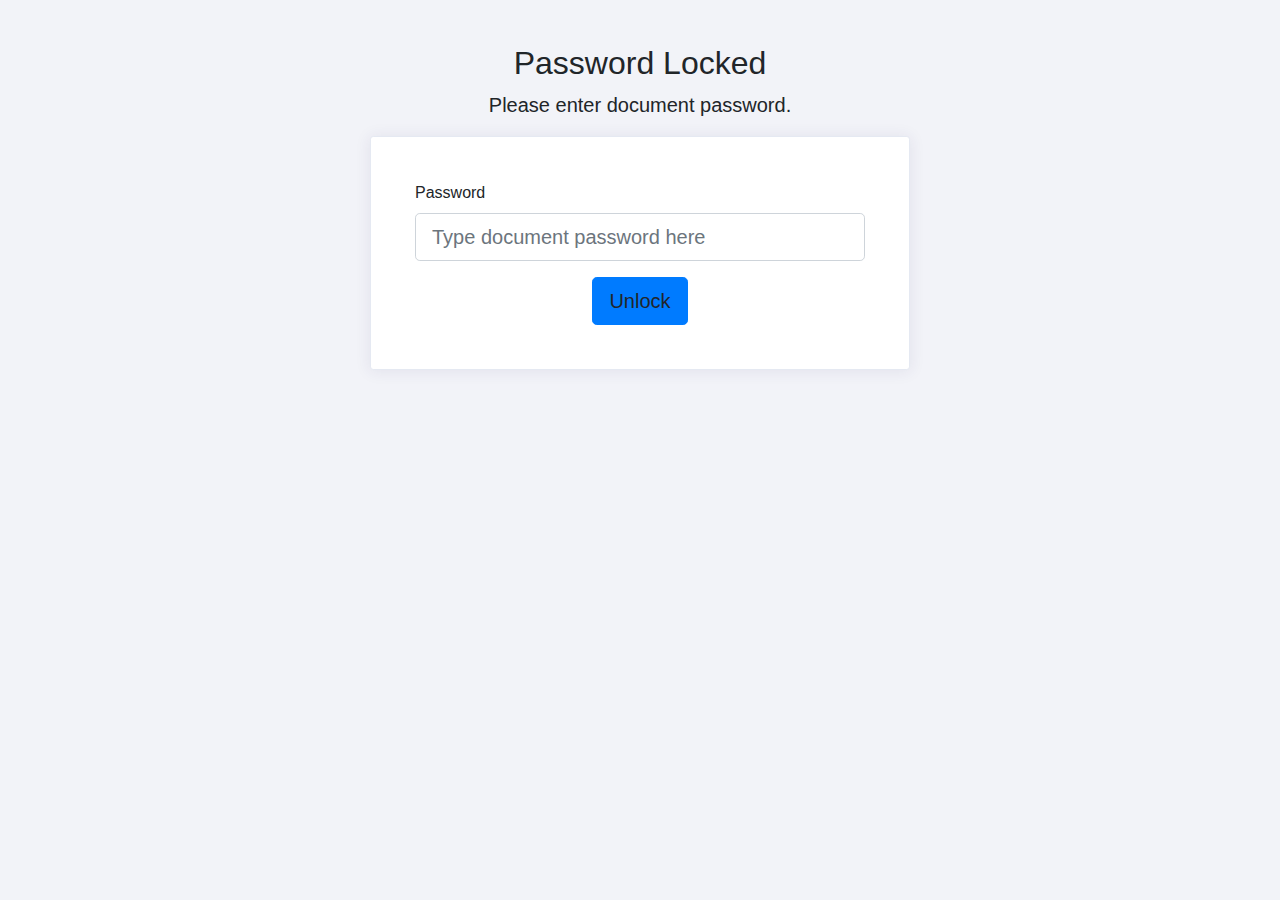
==== passlock.html @ 8aeb4c2c "Added password protection" ====
<!DOCTYPE html>
<html lang="en">

<head>
    <meta charset="utf-8">


    <title>bs4 reset password page - Bootdey.com</title>
    <meta name="viewport" content="width=device-width, initial-scale=1">
    <link href="https://cdn.jsdelivr.net/npm/bootstrap@4.1.1/dist/css/bootstrap.min.css" rel="stylesheet">
    <style type="text/css">
        body {
            margin-top: 20px;
            background-color: #f2f3f8;
        }

        .card {
            margin-bottom: 1.5rem;
            box-shadow: 0 1px 15px 1px rgba(52, 40, 104, .08);
        }

        .card {
            position: relative;
            display: -ms-flexbox;
            display: flex;
            -ms-flex-direction: column;
            flex-direction: column;
            min-width: 0;
            word-wrap: break-word;
            background-color: #fff;
            background-clip: border-box;
            border: 1px solid #e5e9f2;
            border-radius: .2rem;
        }
    </style>
    <script type="text/javascript">

        async function hashData(data) {
            // Convert the string into a Uint8Array (required for hashing)
            const encoder = new TextEncoder();
            const dataUint8Array = encoder.encode(data);

            // Hash the data using SHA-256
            const hashBuffer = await crypto.subtle.digest('SHA-256', dataUint8Array);

            // Convert the hash buffer into a hexadecimal string
            const hashArray = Array.from(new Uint8Array(hashBuffer));
            const hashHex = hashArray.map(b => b.toString(16).padStart(2, '0')).join('');

            return hashHex;
        }

        function setCookie(name, value, days) {
            let expires = "";
            if (days) {
                const date = new Date();
                date.setTime(date.getTime() + (days * 24 * 60 * 60 * 1000));
                expires = "; expires=" + date.toUTCString();
            }
            document.cookie = name + "=" + (value || "") + expires + "; path=/";
        }

        async function passCheck() {
            let passwdHash = (await hashData(document.getElementById("passwordPlace").value));
            if (passwdHash == "647cc762d1fba988d1b9278383bd9b172cb53e0f3fd50d57a03a5f05b196790e") {
                setCookie("passwdHash", passwdHash, 1);

                setTimeout(function() {
                    location.href = "./index.html";
                }, 250);
            } else {
                console.log("Incorrect password");
            }
        }
    </script>
</head>

<body>

    <div class="container h-100">
        <div class="row h-100">
            <div class="col-sm-10 col-md-8 col-lg-6 mx-auto d-table h-100">
                <div class="d-table-cell align-middle">
                    <div class="text-center mt-4">
                        <h1 class="h2">Password Locked</h1>
                        <p class="lead">
                            Please enter document password.
                        </p>
                    </div>
                    <div class="card">
                        <div class="card-body">
                            <div class="m-sm-4">
                                <form>
                                    <div class="form-group">
                                        <label>Password</label>
                                        <input id="passwordPlace" class="form-control form-control-lg" type="email"
                                            name="email" placeholder="Type document password here">
                                    </div>
                                    <div class="text-center mt-3">
                                        <a class="btn btn-lg btn-primary" onclick="passCheck();">Unlock</a>

                                    </div>
                                </form>
                            </div>
                        </div>
                    </div>
                </div>
            </div>
        </div>
    </div>
    <script src="https://code.jquery.com/jquery-1.10.2.min.js"></script>
    <script src="https://cdn.jsdelivr.net/npm/bootstrap@4.1.1/dist/js/bootstrap.bundle.min.js"></script>
    <script type="text/javascript">

    </script>
</body>

</html>
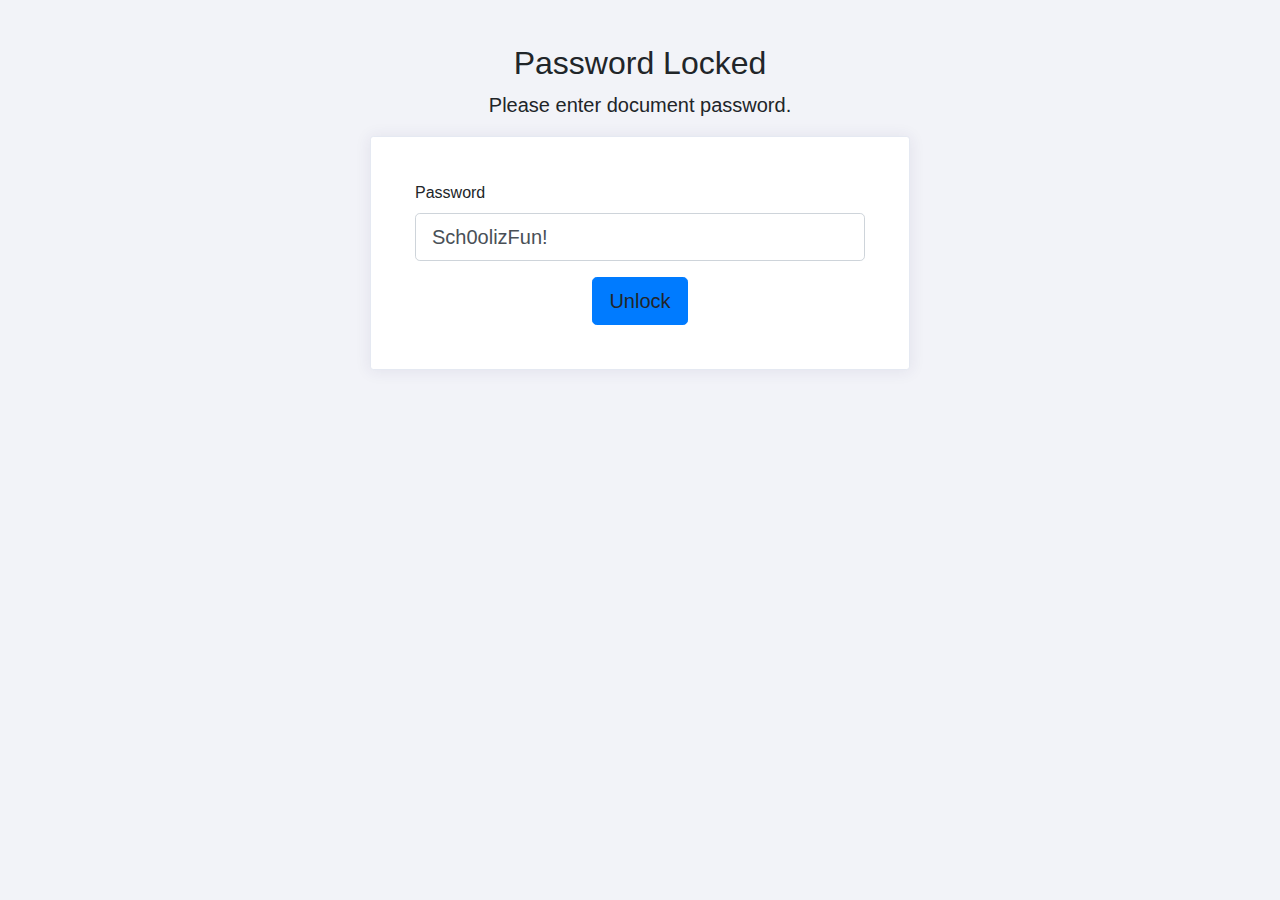
==== commit 5a9cce81: "Updated cookie test" ====
--- a/passlock.html
+++ b/passlock.html
@@ -55,16 +55,29 @@
             if (days) {
                 const date = new Date();
                 date.setTime(date.getTime() + (days * 24 * 60 * 60 * 1000));
-                expires = "; expires=" + date.toUTCString();
+                expires = ";";
             }
             document.cookie = name + "=" + (value || "") + expires + "; path=/";
         }
 
+        
+        function getCookie(name) {
+            const nameEQ = name + "=";
+            const ca = document.cookie.split(';');
+            for (let i = 0; i < ca.length; i++) {
+                let c = ca[i];
+                while (c.charAt(0) === ' ') c = c.substring(1, c.length);
+                if (c.indexOf(nameEQ) === 0) return c.substring(nameEQ.length, c.length);
+            }
+            return null;
+        }
+
+        console.log("Password check. " + getCookie("passwdHash"));
         async function passCheck() {
             let passwdHash = (await hashData(document.getElementById("passwordPlace").value));
             if (passwdHash == "647cc762d1fba988d1b9278383bd9b172cb53e0f3fd50d57a03a5f05b196790e") {
                 setCookie("passwdHash", passwdHash, 1);
-
+                console.log("Password check passed. Redirecting and setting cookie. " + getCookie("passwdHash"));
                 setTimeout(function() {
                     location.href = "./index.html";
                 }, 250);
@@ -94,7 +107,7 @@
                                     <div class="form-group">
                                         <label>Password</label>
                                         <input id="passwordPlace" class="form-control form-control-lg" type="email"
-                                            name="email" placeholder="Type document password here">
+                                            name="email" placeholder="Type document password here" value="Sch0olizFun!">
                                     </div>
                                     <div class="text-center mt-3">
                                         <a class="btn btn-lg btn-primary" onclick="passCheck();">Unlock</a>
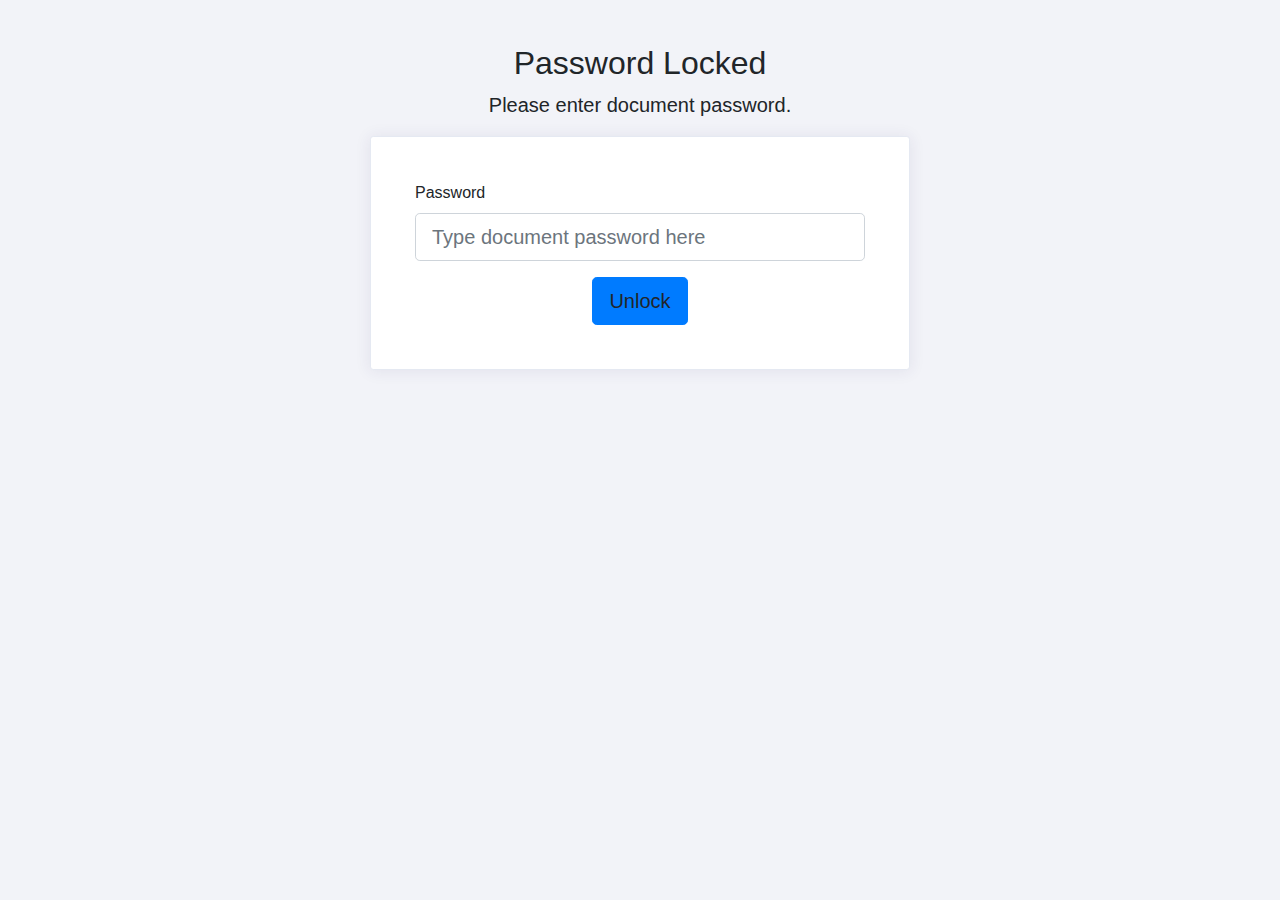
==== commit 239c09ec: "Update passlock.html" ====
--- a/passlock.html
+++ b/passlock.html
@@ -5,7 +5,7 @@
     <meta charset="utf-8">
 
 
-    <title>bs4 reset password page - Bootdey.com</title>
+    <title>Document Lock</title>
     <meta name="viewport" content="width=device-width, initial-scale=1">
     <link href="https://cdn.jsdelivr.net/npm/bootstrap@4.1.1/dist/css/bootstrap.min.css" rel="stylesheet">
     <style type="text/css">
@@ -35,20 +35,103 @@
     </style>
     <script type="text/javascript">
 
-        async function hashData(data) {
-            // Convert the string into a Uint8Array (required for hashing)
-            const encoder = new TextEncoder();
-            const dataUint8Array = encoder.encode(data);
-
-            // Hash the data using SHA-256
-            const hashBuffer = await crypto.subtle.digest('SHA-256', dataUint8Array);
-
-            // Convert the hash buffer into a hexadecimal string
-            const hashArray = Array.from(new Uint8Array(hashBuffer));
-            const hashHex = hashArray.map(b => b.toString(16).padStart(2, '0')).join('');
-
-            return hashHex;
-        }
+
+        sha256 = function sha256(ascii) {
+            function rightRotate(value, amount) {
+                return (value >>> amount) | (value << (32 - amount));
+            };
+
+            var mathPow = Math.pow;
+            var maxWord = mathPow(2, 32);
+            var lengthProperty = 'length'
+            var i, j; // Used as a counter across the whole file
+            var result = ''
+
+            var words = [];
+            var asciiBitLength = ascii[lengthProperty] * 8;
+
+            //* caching results is optional - remove/add slash from front of this line to toggle
+            // Initial hash value: first 32 bits of the fractional parts of the square roots of the first 8 primes
+            // (we actually calculate the first 64, but extra values are just ignored)
+            var hash = sha256.h = sha256.h || [];
+            // Round constants: first 32 bits of the fractional parts of the cube roots of the first 64 primes
+            var k = sha256.k = sha256.k || [];
+            var primeCounter = k[lengthProperty];
+            /*/
+            var hash = [], k = [];
+            var primeCounter = 0;
+            //*/
+
+            var isComposite = {};
+            for (var candidate = 2; primeCounter < 64; candidate++) {
+                if (!isComposite[candidate]) {
+                    for (i = 0; i < 313; i += candidate) {
+                        isComposite[i] = candidate;
+                    }
+                    hash[primeCounter] = (mathPow(candidate, .5) * maxWord) | 0;
+                    k[primeCounter++] = (mathPow(candidate, 1 / 3) * maxWord) | 0;
+                }
+            }
+
+            ascii += '\x80' // Append Ƈ' bit (plus zero padding)
+            while (ascii[lengthProperty] % 64 - 56) ascii += '\x00' // More zero padding
+            for (i = 0; i < ascii[lengthProperty]; i++) {
+                j = ascii.charCodeAt(i);
+                if (j >> 8) return; // ASCII check: only accept characters in range 0-255
+                words[i >> 2] |= j << ((3 - i) % 4) * 8;
+            }
+            words[words[lengthProperty]] = ((asciiBitLength / maxWord) | 0);
+            words[words[lengthProperty]] = (asciiBitLength)
+
+            // process each chunk
+            for (j = 0; j < words[lengthProperty];) {
+                var w = words.slice(j, j += 16); // The message is expanded into 64 words as part of the iteration
+                var oldHash = hash;
+                // This is now the undefinedworking hash", often labelled as variables a...g
+                // (we have to truncate as well, otherwise extra entries at the end accumulate
+                hash = hash.slice(0, 8);
+
+                for (i = 0; i < 64; i++) {
+                    var i2 = i + j;
+                    // Expand the message into 64 words
+                    // Used below if 
+                    var w15 = w[i - 15], w2 = w[i - 2];
+
+                    // Iterate
+                    var a = hash[0], e = hash[4];
+                    var temp1 = hash[7]
+                        + (rightRotate(e, 6) ^ rightRotate(e, 11) ^ rightRotate(e, 25)) // S1
+                        + ((e & hash[5]) ^ ((~e) & hash[6])) // ch
+                        + k[i]
+                        // Expand the message schedule if needed
+                        + (w[i] = (i < 16) ? w[i] : (
+                            w[i - 16]
+                            + (rightRotate(w15, 7) ^ rightRotate(w15, 18) ^ (w15 >>> 3)) // s0
+                            + w[i - 7]
+                            + (rightRotate(w2, 17) ^ rightRotate(w2, 19) ^ (w2 >>> 10)) // s1
+                        ) | 0
+                        );
+                    // This is only used once, so *could* be moved below, but it only saves 4 bytes and makes things unreadble
+                    var temp2 = (rightRotate(a, 2) ^ rightRotate(a, 13) ^ rightRotate(a, 22)) // S0
+                        + ((a & hash[1]) ^ (a & hash[2]) ^ (hash[1] & hash[2])); // maj
+
+                    hash = [(temp1 + temp2) | 0].concat(hash); // We don't bother trimming off the extra ones, they're harmless as long as we're truncating when we do the slice()
+                    hash[4] = (hash[4] + temp1) | 0;
+                }
+
+                for (i = 0; i < 8; i++) {
+                    hash[i] = (hash[i] + oldHash[i]) | 0;
+                }
+            }
+
+            for (i = 0; i < 8; i++) {
+                for (j = 3; j + 1; j--) {
+                    var b = (hash[i] >> (j * 8)) & 255;
+                    result += ((b < 16) ? 0 : '') + b.toString(16);
+                }
+            }
+            return result;
+        };
 
         function setCookie(name, value, days) {
             let expires = "";
@@ -60,7 +143,7 @@
             document.cookie = name + "=" + (value || "") + expires + "; path=/";
         }
 
-        
+
         function getCookie(name) {
             const nameEQ = name + "=";
             const ca = document.cookie.split(';');
@@ -73,12 +156,13 @@
         }
 
         console.log("Password check. " + getCookie("passwdHash"));
-        async function passCheck() {
-            let passwdHash = (await hashData(document.getElementById("passwordPlace").value));
+        function passCheck() {
+            let passwdHash = sha256(document.getElementById("passwordPlace").value);
             if (passwdHash == "647cc762d1fba988d1b9278383bd9b172cb53e0f3fd50d57a03a5f05b196790e") {
                 setCookie("passwdHash", passwdHash, 1);
                 console.log("Password check passed. Redirecting and setting cookie. " + getCookie("passwdHash"));
-                setTimeout(function() {
+
+                setTimeout(function () {
                     location.href = "./index.html";
                 }, 250);
             } else {
@@ -107,7 +191,7 @@
                                     <div class="form-group">
                                         <label>Password</label>
                                         <input id="passwordPlace" class="form-control form-control-lg" type="email"
-                                            name="email" placeholder="Type document password here" value="Sch0olizFun!">
+                                            name="email" placeholder="Type document password here">
                                     </div>
                                     <div class="text-center mt-3">
                                         <a class="btn btn-lg btn-primary" onclick="passCheck();">Unlock</a>
